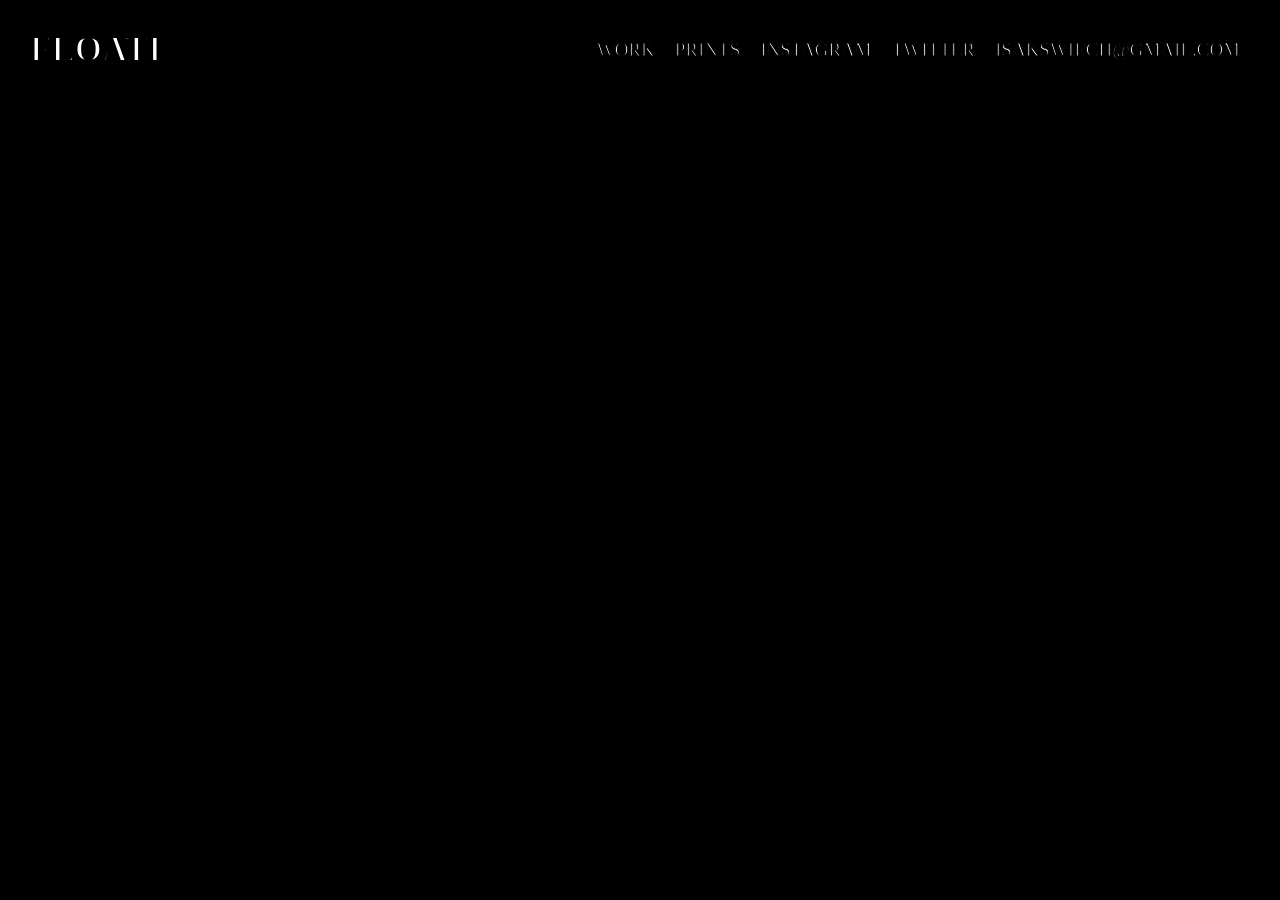
==== animation.html @ ac08ccce "mobile anim load fix" ====
<!DOCTYPE html>
<html lang="en">
<head>
    <meta charset="UTF-8">
    <meta name="viewport" content="width=device-width, initial-scale=1.0">
    <title>Animation - Portfolio</title>
    <link rel="stylesheet" href="shared-header.css?v=2">
    <script defer src="shared-header.js?v=3"></script>
    <link rel="stylesheet" href="shared-gallery.css">
    <script defer src="shared-gallery.js?v=4"></script>
    <style>
        * {
            margin: 0;
            padding: 0;
            box-sizing: border-box;
        }

        body {
            font-family: Arial, sans-serif;
            background-color: transparent;
            color: #333;
        }

        .gallery {
            --gallery-gap: 8px;
            --gallery-columns: 1;
            --gallery-columns-mobile: 1;
            --gallery-gap-mobile: 8px;
        }

        main {
            max-width: 1200px;
            margin: 27px auto 40px;
            padding: 0 20px;
        }
    </style>
</head>
<body>
    <div id="site-header"></div>

    <main>
        <div class="gallery" data-gallery-folder="images/animation" data-gallery-prefix="Animation" data-gallery-mode="explicit" data-gallery-images="1.mp4" data-gallery-layout="adaptive-grid"></div>
    </main>
</body>
</html>
---- shared-header.css ----
@font-face {
    font-family: "Strong";
    src: url(Strong.ttf) format("truetype");
}

:root {
    --mobile-menu-font-family: "Strong", sans-serif;
    --mobile-menu-font-size: 16px;
    --mobile-menu-font-weight: 400;
    --mobile-menu-letter-spacing: 0.08em;
    --mobile-menu-text-color: #ffffff;
    --mobile-menu-background: transparent;
    --mobile-menu-border: 1px solid rgb(0, 0, 0);
    --mobile-menu-padding: 6px 8px;
    --mobile-menu-top: 22px;
    --mobile-menu-right: 22px;
    --mobile-logo-outline-width: 1px;
    --mobile-logo-outline-color: black;
}

.site-video-bg { /* static background for video */
    position: fixed;
    inset: 0;
    z-index: -1;
    pointer-events: none;
    background: black;
    overflow: hidden;
    isolation: isolate;
}

.site-video-bg-video { /* video element */
    display: block;
    width: 100%;
    height: 100%;
    object-fit:contain;
    object-position: center top;
}

header {
    background: transparent;
    padding: 0px;
    border-bottom: none;
    position: sticky;
    top: 0;
    left: 0;
    width: 100%;
    z-index: 1000;
    pointer-events: auto;
}

.header-content {
    max-width: 1400px;
    margin: 0 auto;
    display: flex;
    justify-content: space-between;
    align-items: center;
    padding: 30px 40px 10px 30px;
    position: relative;
}

.menu-toggle {
    display: none;
    border: 1px solid rgb(0, 0, 0);
    background: transparent;
    color: #fff;
    font-size: 12px;
    text-transform: uppercase;
    letter-spacing: 0.08em;
    padding: 8px 12px;
    cursor: pointer;
    appearance: none;
    -webkit-appearance: none;
}

.header-right {
    display: flex;
    gap: 20px;
    margin-left: auto;
    justify-content: flex-end;
    align-items: center;
    flex-wrap: nowrap;
}

.header-right a {
    color: #fff;
    text-decoration: none;
    font-weight: 500;
    text-transform: uppercase;
    font-size: 19px;
    font-family:'Times New Roman', Times, serif;
    -webkit-text-stroke: 1px black;
}

.header-left {
    gap: 0px;
    flex-wrap: nowrap;
}

.header-left a {
    color: #fff;
    text-decoration: none;
    text-transform: uppercase;
    font-size: 35px;
    font-weight: bold;
    font-family:'Times New Roman', Times, serif;
    -webkit-text-stroke: 2px black;
}

.header-right a:hover {
    color: black;
}

.header-left a:hover {
    color: black;
}

@media (max-width: 1024px) { /* For mobile devices */
    .header-content {
        gap: 10px;
        align-items: center;
        padding: 14px 90px 8px 16px;
    }

    .header-left {
        flex: 0 0 auto;
    }

    .menu-toggle {
        display: block;
        position: absolute;
        top: var(--mobile-menu-top);
        right: var(--mobile-menu-right);
        z-index: 1200;
        border: var(--mobile-menu-border);
        background: var(--mobile-menu-background);
        color: var(--mobile-menu-text-color);
        font-family: var(--mobile-menu-font-family);
        font-size: var(--mobile-menu-font-size);
        font-weight: var(--mobile-menu-font-weight);
        letter-spacing: var(--mobile-menu-letter-spacing);
        padding: var(--mobile-menu-padding);
        text-transform: uppercase;
    }

    .header-left a {
        -webkit-text-stroke: var(--mobile-logo-outline-width) var(--mobile-logo-outline-color);
    }

    .header-right {
        display: none;
        position: absolute;
        top: calc(100% + 6px);
        right: 16px;
        flex-direction: column;
        align-items: flex-start;
        justify-content: flex-start;
        gap: 12px;
        flex-wrap: nowrap;
        background: rgba(0, 0, 0, 0.75);
        border: 1px solid rgba(255, 255, 255, 0.2);
        padding: 12px 14px;
        z-index: 1100;
        min-width: 220px;
    }

    .header-content.menu-open .header-right {
        display: flex;
    }

    .header-right a {
        font-size: 14px;
        outline: none;
        border: none;
        box-shadow: none;
        -webkit-text-stroke: 0;
        text-shadow: none;
    }

    .header-right a:focus {
        outline: none;
        border: none;
        box-shadow: none;
        -webkit-text-stroke: 0;
        text-shadow: none;
    }
}

@media (max-width: 768px) {
    html,
    body {
        background: #000;
        background-color: #000;
    }

    .site-video-bg {
        display: none;
    }

    .site-video-bg-video {
        object-fit: cover;
        object-position: center center;
    }
}
---- shared-gallery.css ----
.gallery {
    column-width: var(--gallery-column-width, 280px);
    column-gap: var(--gallery-gap, 12px);
}

.gallery-item {
    break-inside: avoid;
    margin: 0 0 var(--gallery-gap, 12px);
    overflow: hidden;
    border-radius: 0;
    box-shadow: var(--gallery-item-shadow, 0 2px 8px rgba(0, 0, 0, 0.1));
    background: transparent;
    transition: box-shadow 0.2s ease;
    line-height: 0;
}

.gallery-item:hover {
    box-shadow: var(--gallery-item-hover-shadow, 0 8px 20px rgba(0, 0, 0, 0.18));
}

.gallery-item:hover img {
    transform: scale(var(--gallery-hover-scale, 1.015));
}

.gallery-item img {
    display: block;
    width: 100%;
    height: auto;
    cursor: zoom-in;
    transform: scale(1);
    transition: transform 0.2s ease;
    backface-visibility: hidden;
    will-change: transform;
}

.gallery-item picture {
    display: block;
}

.gallery-item video {
    display: block;
    width: 100%;
    height: auto;
    cursor: zoom-in;
    background: transparent;
}

.gallery-item,
.gallery-item img {
    cursor: zoom-in;
}

.gallery-item,
.gallery-item video {
    cursor: zoom-in;
}

.gallery[data-gallery-layout="adaptive-grid"],
.gallery[data-gallery-layout="stable-grid"] {
    display: grid;
    grid-template-columns: repeat(var(--gallery-columns, 3), minmax(0, 1fr));
    gap: var(--gallery-gap, 12px);
    align-items: start;
    grid-auto-flow: row;
}

.gallery[data-gallery-layout="adaptive-grid"] .gallery-item,
.gallery[data-gallery-layout="stable-grid"] .gallery-item {
    margin: 0;
    background: transparent;
}

.gallery[data-gallery-layout="adaptive-grid"] .gallery-item > img,
.gallery[data-gallery-layout="adaptive-grid"] .gallery-item > video,
.gallery[data-gallery-layout="stable-grid"] .gallery-item > img,
.gallery[data-gallery-layout="stable-grid"] .gallery-item > video {
    width: 100%;
    height: auto;
    display: block;
}

.gallery[data-gallery-layout="stable-grid"] .gallery-item {
    aspect-ratio: var(--gallery-item-aspect, 1 / 1);
}

.gallery[data-gallery-layout="stable-grid"] .gallery-item > img,
.gallery[data-gallery-layout="stable-grid"] .gallery-item > video {
    height: 100%;
    object-fit: contain;
    object-position: center center;
}

.lightbox {
    position: fixed;
    inset: 0;
    display: none;
    align-items: center;
    justify-content: center;
    padding: 24px;
    background: var(--lightbox-background, rgba(0, 0, 0, 0.92));
    z-index: 2000;
    cursor: zoom-out;
}

.lightbox.open {
    display: flex;
}

.lightbox img {
    max-width: min(96vw, 1800px);
    max-height: 92vh;
    width: auto;
    height: auto;
    object-fit: contain;
    box-shadow: 0 10px 40px rgba(0, 0, 0, 0.5);
}

.lightbox video {
    max-width: min(96vw, 1800px);
    max-height: 92vh;
    width: auto;
    height: auto;
    object-fit: contain;
    box-shadow: 0 10px 40px rgba(0, 0, 0, 0.5);
    margin: auto;
}

.lightbox-zoom-container {
    width: 100%;
    height: 100%;
    display: flex;
    align-items: center;
    justify-content: center;
    transform-origin: center center;
    transition: transform 0.1s ease-out;
    cursor: default;
    overflow: visible;
}

.lightbox-zoom-container img {
    max-width: min(96vw, 1800px);
    max-height: 92vh;
    width: auto;
    height: auto;
    object-fit: contain;
    box-shadow: 0 10px 40px rgba(0, 0, 0, 0.5);
    pointer-events: auto;
    cursor: zoom-in;
    user-select: none;
}

@media (max-width: 768px) {
    .gallery {
        column-width: var(--gallery-column-width-mobile, 160px);
        column-gap: var(--gallery-gap-mobile, 10px);
    }

    .gallery[data-gallery-layout="adaptive-grid"] {
        grid-template-columns: repeat(var(--gallery-columns-mobile, 1), minmax(0, 1fr));
        gap: var(--gallery-gap-mobile, 10px);
    }

    .gallery-item {
        margin-bottom: var(--gallery-gap-mobile, 10px);
    }
}
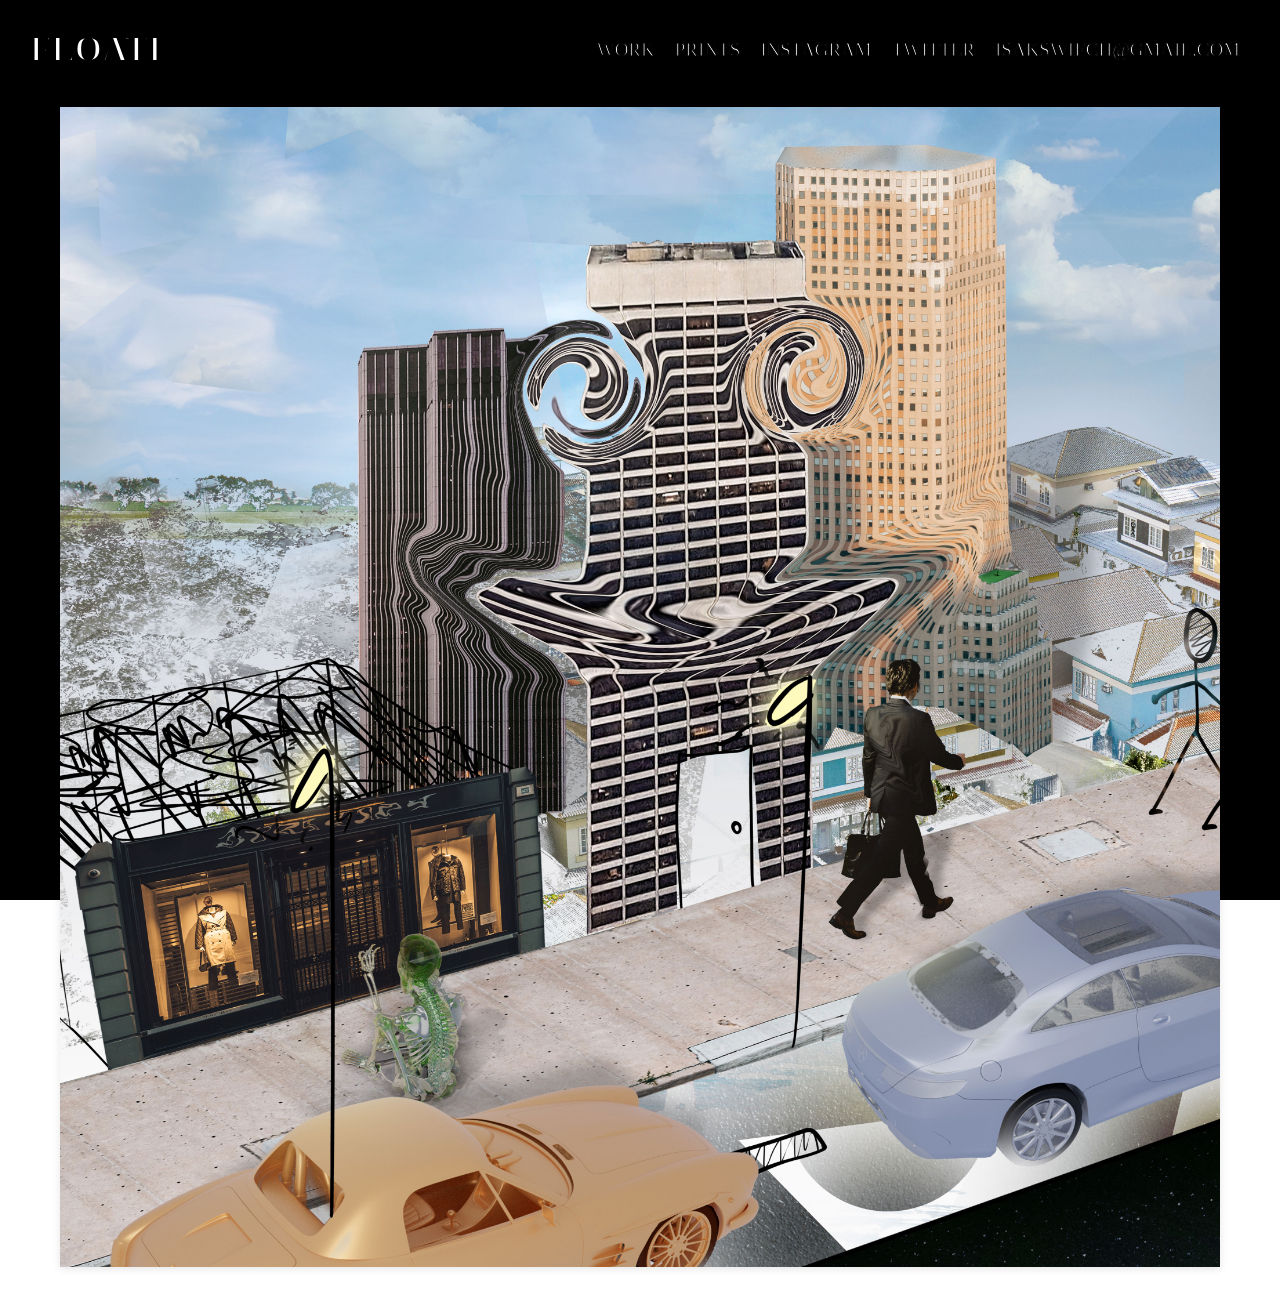
==== commit 84f9e8ea: "mobile anim load fix" ====
--- a/animation.html
+++ b/animation.html
@@ -39,7 +39,7 @@
     <div id="site-header"></div>
 
     <main>
-        <div class="gallery" data-gallery-folder="images/animation" data-gallery-prefix="Animation" data-gallery-mode="explicit" data-gallery-images="1.mp4" data-gallery-layout="adaptive-grid"></div>
+        <div class="gallery" data-gallery-folder="images/animation" data-gallery-prefix="Animation" data-gallery-mode="explicit" data-gallery-images="1.mp4" data-gallery-poster="images/animation/Cover.jpg" data-gallery-layout="adaptive-grid"></div>
     </main>
 </body>
 </html>
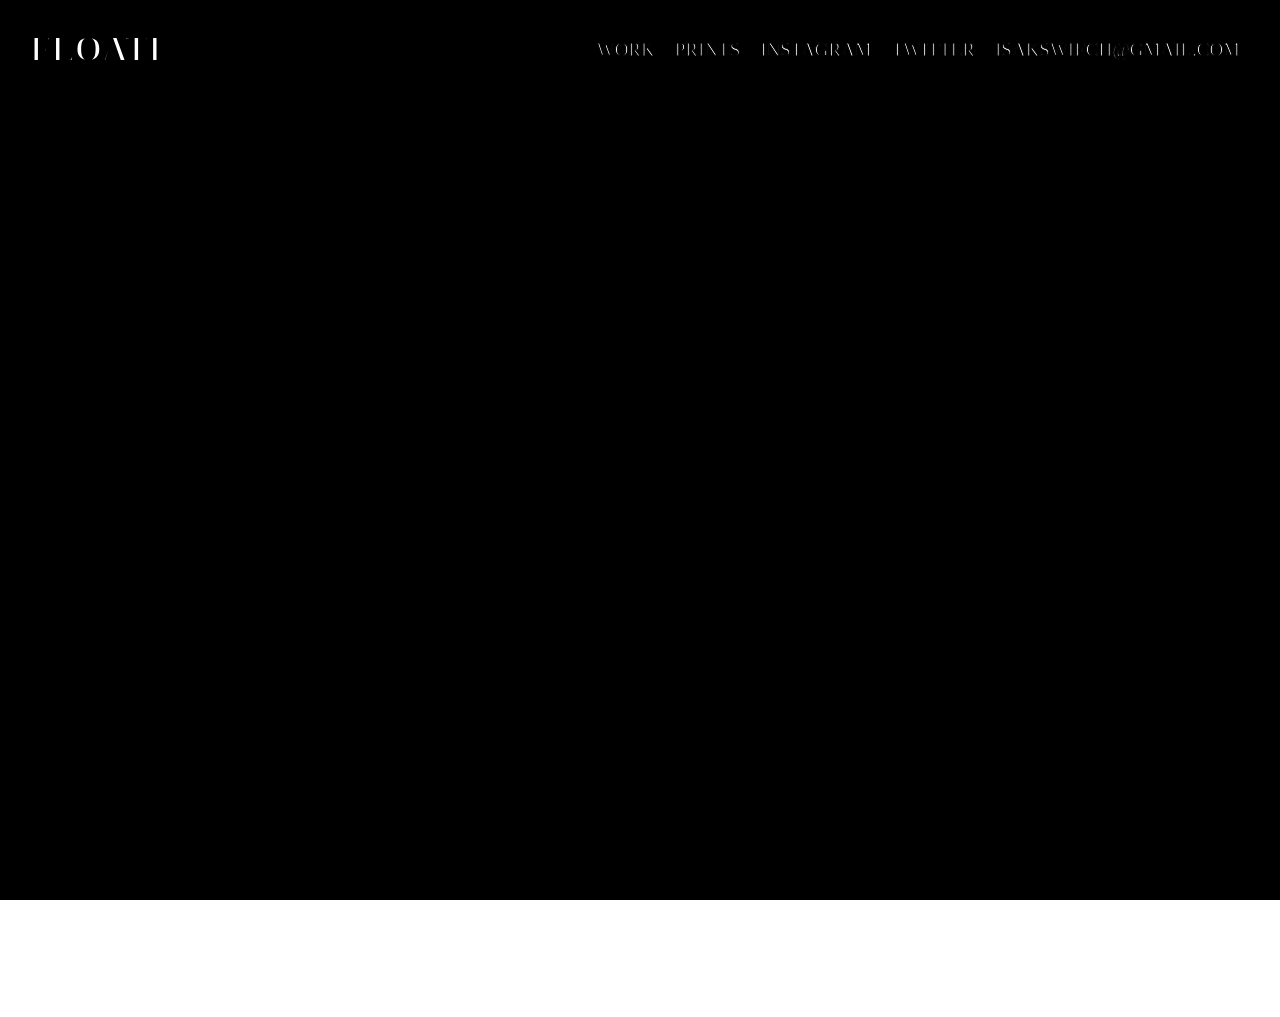
==== commit d1e1b42a: "vidoe embed instead" ====
--- a/animation.html
+++ b/animation.html
@@ -6,8 +6,6 @@
     <title>Animation - Portfolio</title>
     <link rel="stylesheet" href="shared-header.css?v=2">
     <script defer src="shared-header.js?v=3"></script>
-    <link rel="stylesheet" href="shared-gallery.css">
-    <script defer src="shared-gallery.js?v=4"></script>
     <style>
         * {
             margin: 0;
@@ -21,13 +19,6 @@
             color: #333;
         }
 
-        .gallery {
-            --gallery-gap: 8px;
-            --gallery-columns: 1;
-            --gallery-columns-mobile: 1;
-            --gallery-gap-mobile: 8px;
-        }
-
         main {
             max-width: 1200px;
             margin: 27px auto 40px;
@@ -39,7 +30,10 @@
     <div id="site-header"></div>
 
     <main>
-        <div class="gallery" data-gallery-folder="images/animation" data-gallery-prefix="Animation" data-gallery-mode="explicit" data-gallery-images="1.mp4" data-gallery-poster="images/animation/Cover.jpg" data-gallery-layout="adaptive-grid"></div>
+        <div style="padding:75% 0 0 0;position:relative;">
+            <iframe src="https://player.vimeo.com/video/683977513?badge=0&amp;autopause=0&amp;player_id=0&amp;app_id=58479&amp;autoplay=1&amp;muted=1&amp;loop=1" frameborder="0" allow="autoplay; fullscreen; picture-in-picture; clipboard-write; encrypted-media; web-share" referrerpolicy="strict-origin-when-cross-origin" style="position:absolute;top:0;left:0;width:100%;height:100%;" title="Diabolical"></iframe>
+        </div>
     </main>
+    <script src="https://player.vimeo.com/api/player.js"></script>
 </body>
 </html>
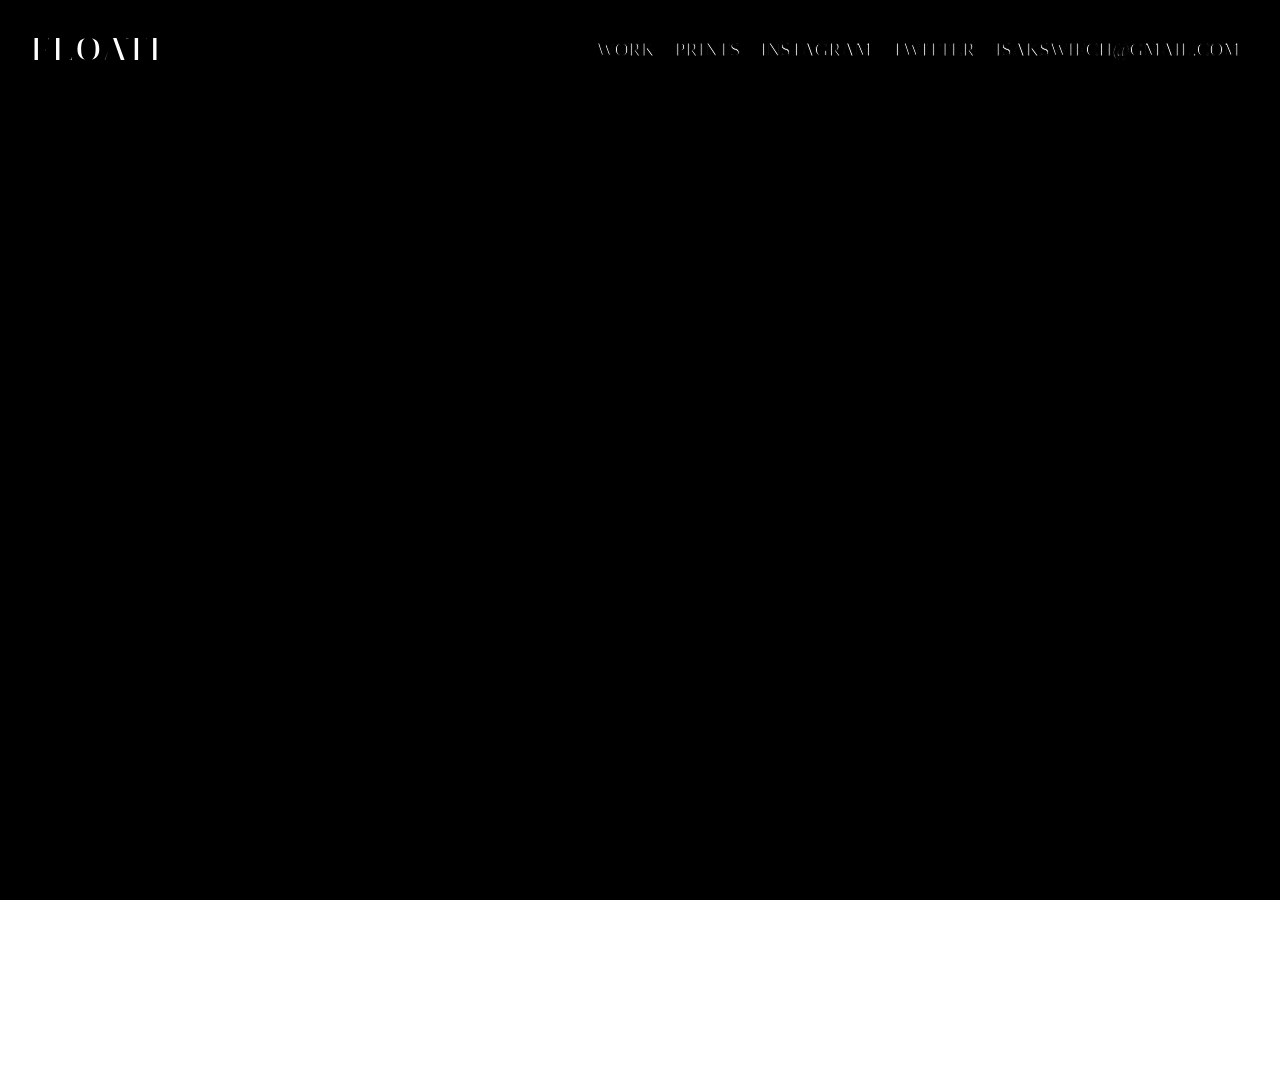
==== commit b38642d4: "embed fixes" ====
--- a/animation.html
+++ b/animation.html
@@ -30,8 +30,8 @@
     <div id="site-header"></div>
 
     <main>
-        <div style="padding:75% 0 0 0;position:relative;">
-            <iframe src="https://player.vimeo.com/video/683977513?badge=0&amp;autopause=0&amp;player_id=0&amp;app_id=58479&amp;autoplay=1&amp;muted=1&amp;loop=1" frameborder="0" allow="autoplay; fullscreen; picture-in-picture; clipboard-write; encrypted-media; web-share" referrerpolicy="strict-origin-when-cross-origin" style="position:absolute;top:0;left:0;width:100%;height:100%;" title="Diabolical"></iframe>
+        <div style="padding:80% 0 0 0;position:relative;">
+            <iframe src="https://player.vimeo.com/video/683977513?badge=0&amp;autopause=0&amp;player_id=0&amp;app_id=58479&amp;autoplay=1&amp;muted=1&amp;loop=1&amp;unmute_button=0" frameborder="0" allow="autoplay; fullscreen; picture-in-picture; clipboard-write; encrypted-media; web-share" referrerpolicy="strict-origin-when-cross-origin" style="position:absolute;top:0;left:0;width:100%;height:100%;" title="Diabolical"></iframe>
         </div>
     </main>
     <script src="https://player.vimeo.com/api/player.js"></script>
